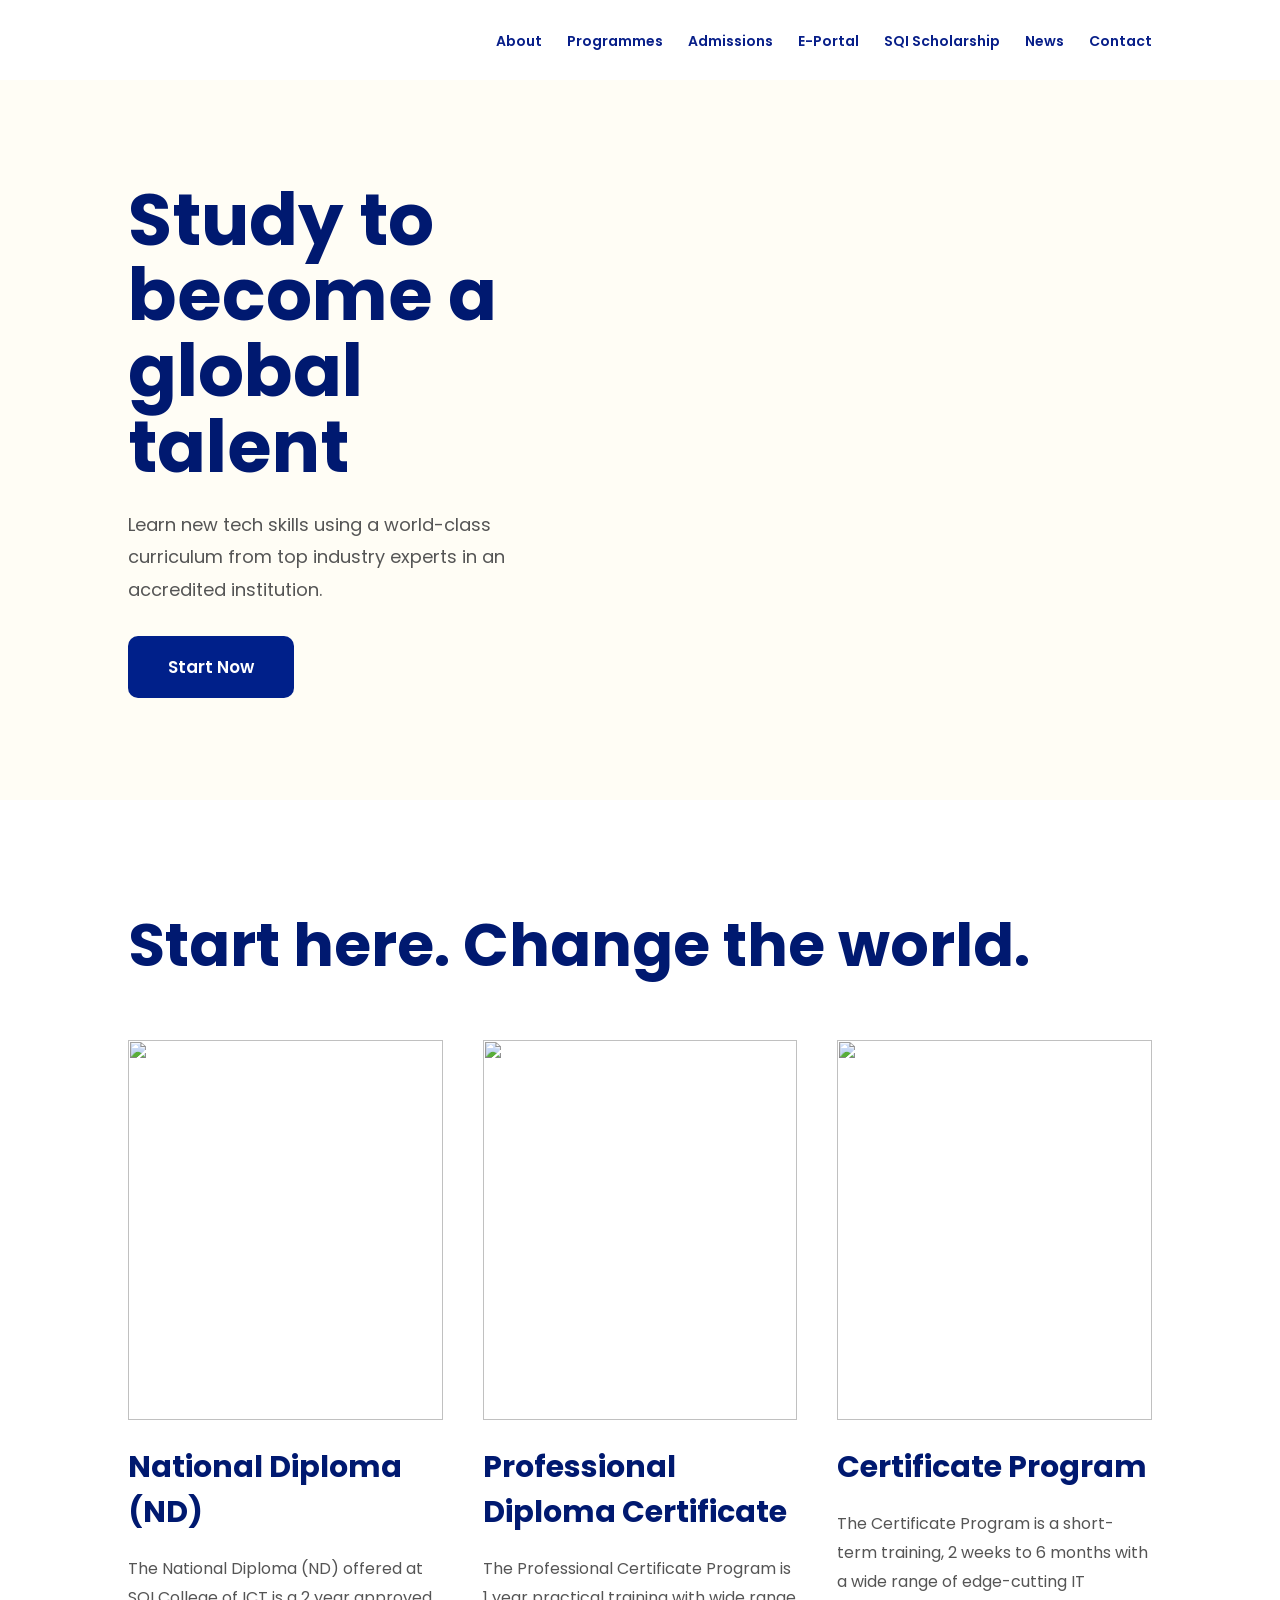
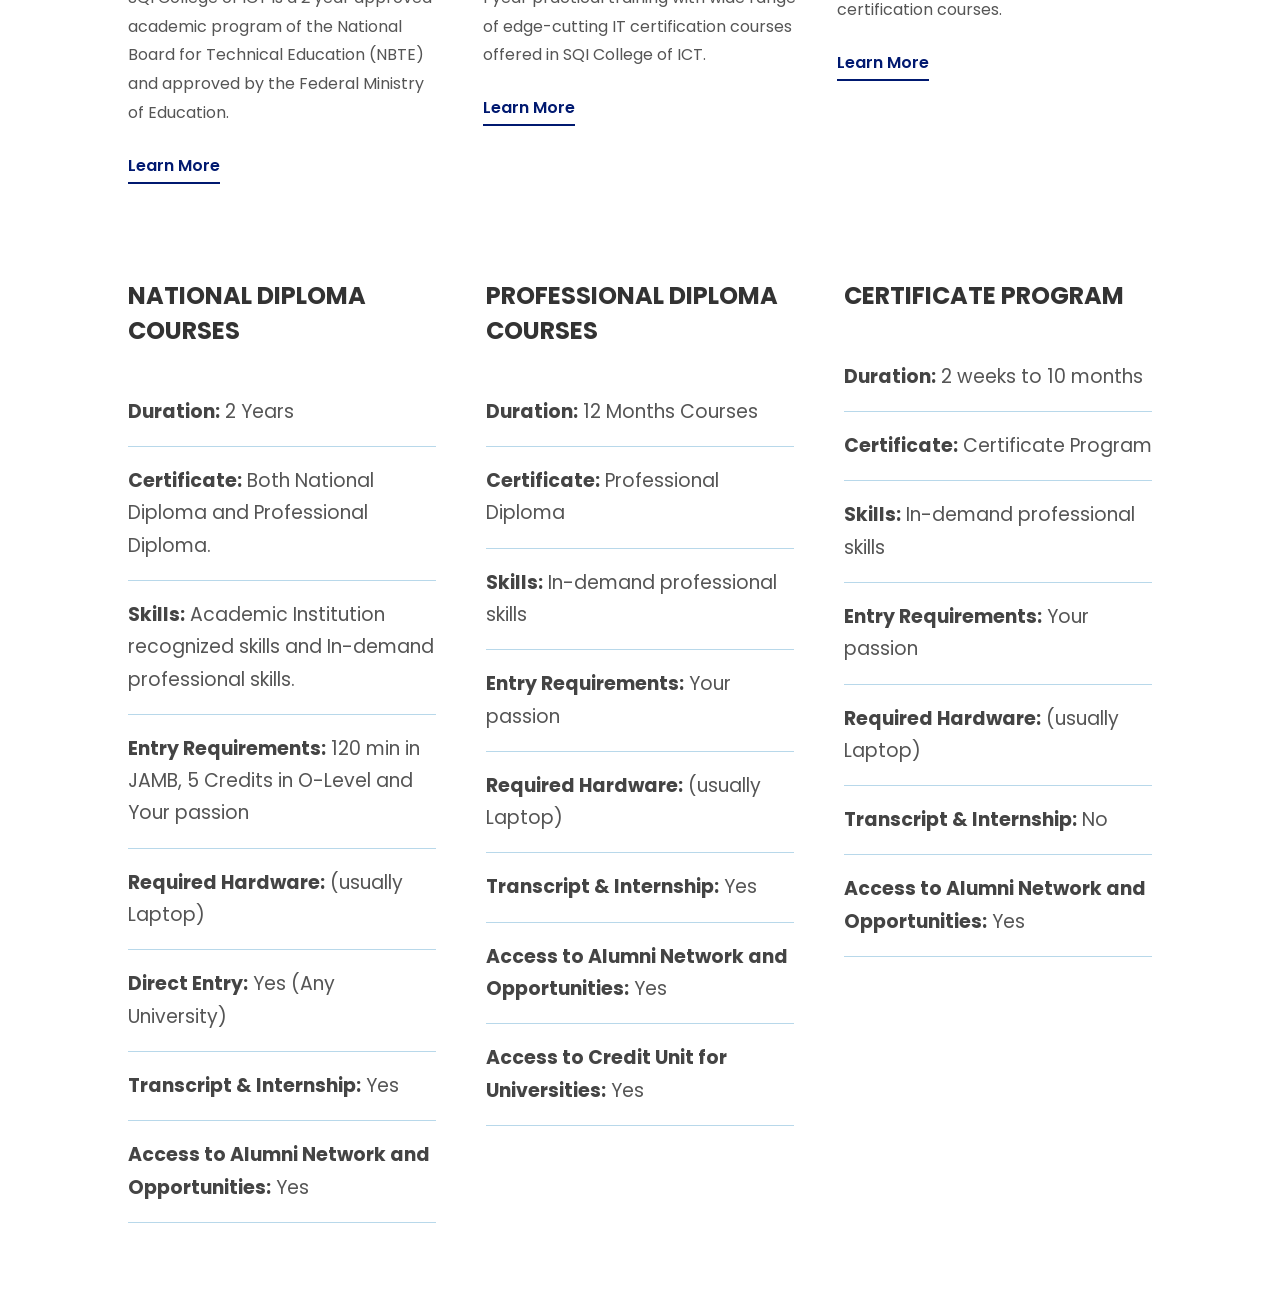
==== index.html @ 4a75fdf3 "SQI page" ====
<!DOCTYPE html>
<html lang="en">

<head>
    <meta charset="UTF-8">
    <meta name="viewport" content="width=device-width, initial-scale=1.0">
    <title>Document</title>
    <link rel="stylesheet" href="./style.css">
</head>

<body>
    <header>
        <nav>
            <img src="https://sqi.edu.ng/wp-content/uploads/2026/02/imgi_2_SQI-COLLEGE-OF-ICT-LOGO-WEB-2-1.png" alt="" class="logo">
            <ul class="nav-links">
                <li><a href="#">About</a></li>
                <li><a href="#">Programmes</a></li>
                <li><a href="#">Admissions</a></li>
                <li><a href="#">E-Portal</a></li>
                <li><a href="#">SQI Scholarship</a></li>
                <li><a href="#">News</a></li>
                <li><a href="#">Contact</a></li>
            </ul>
        </nav>
    </header>

<section class="hero-section">
    <div class="hero-container">

        <div class="hero-box">
            <h1>Study to become a global talent</h1>

            <p>
                Learn new tech skills using a world-class curriculum
                from top industry experts in an accredited institution.
            </p>

            <button>Start Now</button>
        </div>

        <div class="hero-image">
            <img src="https://edu.sqi.ng/wp-content/uploads/2023/06/bg-header-sqi-1.png" alt="">
        </div>

    </div>
</section>
<section class="programs-section">

    <h2>Start here. Change the world.</h2>

    <div class="programs-container">

        <div class="program-card">
            <img src="https://edu.sqi.ng/wp-content/uploads/2023/06/college.jpg" alt="">

            <h3>National Diploma (ND)</h3>

            <p>
                The National Diploma (ND) offered at SQI College of ICT is
                a 2 year approved academic program of the National Board for
                Technical Education (NBTE) and approved by the Federal Ministry
                of Education.
            </p>

            <a href="#">Learn More</a>
        </div>

        <div class="program-card">
            <img src="https://edu.sqi.ng/wp-content/uploads/2023/06/prof.jpg" alt="">

            <h3>Professional Diploma Certificate</h3>

            <p>
                The Professional Certificate Program is 1 year practical
                training with wide range of edge-cutting IT certification
                courses offered in SQI College of ICT.
            </p>

            <a href="#">Learn More</a>
        </div>

        <div class="program-card">
            <img src="https://edu.sqi.ng/wp-content/uploads/2023/06/certificate.jpg" alt="">

            <h3>Certificate Program</h3>

            <p>
                The Certificate Program is a short-term training,
                2 weeks to 6 months with a wide range of edge-cutting
                IT certification courses.
            </p>

            <a href="#">Learn More</a>
        </div>

    </div>

</section>
</div>
<section class="comparison-section">

    <div class="comparison-card">
        <h3>NATIONAL DIPLOMA COURSES</h3>

        <div class="info-item"><strong>Duration:</strong> 2 Years</div>
        <div class="info-item"><strong>Certificate:</strong> Both National Diploma and Professional Diploma.</div>
        <div class="info-item"><strong>Skills:</strong> Academic Institution recognized skills and In-demand professional skills.</div>
        <div class="info-item"><strong>Entry Requirements:</strong> 120 min in JAMB, 5 Credits in O-Level and Your passion</div>
        <div class="info-item"><strong>Required Hardware:</strong> (usually Laptop)</div>
        <div class="info-item"><strong>Direct Entry:</strong> Yes (Any University)</div>
        <div class="info-item"><strong>Transcript & Internship:</strong> Yes</div>
        <div class="info-item"><strong>Access to Alumni Network and Opportunities:</strong> Yes</div>
    </div>

    <div class="comparison-card">
        <h3>PROFESSIONAL DIPLOMA COURSES</h3>

        <div class="info-item"><strong>Duration:</strong> 12 Months Courses</div>
        <div class="info-item"><strong>Certificate:</strong> Professional Diploma</div>
        <div class="info-item"><strong>Skills:</strong> In-demand professional skills</div>
        <div class="info-item"><strong>Entry Requirements:</strong> Your passion</div>
        <div class="info-item"><strong>Required Hardware:</strong> (usually Laptop)</div>
        <div class="info-item"><strong>Transcript & Internship:</strong> Yes</div>
        <div class="info-item"><strong>Access to Alumni Network and Opportunities:</strong> Yes</div>
        <div class="info-item"><strong>Access to Credit Unit for Universities:</strong> Yes</div>
    </div>

    <div class="comparison-card">
        <h3>CERTIFICATE PROGRAM</h3>

        <div class="info-item"><strong>Duration:</strong> 2 weeks to 10 months</div>
        <div class="info-item"><strong>Certificate:</strong> Certificate Program</div>
        <div class="info-item"><strong>Skills:</strong> In-demand professional skills</div>
        <div class="info-item"><strong>Entry Requirements:</strong> Your passion</div>
        <div class="info-item"><strong>Required Hardware:</strong> (usually Laptop)</div>
        <div class="info-item"><strong>Transcript & Internship:</strong> No</div>
        <div class="info-item"><strong>Access to Alumni Network and Opportunities:</strong> Yes</div>
    </div>

</section>
</body>

</html>
---- style.css ----
@import url('https://fonts.googleapis.com/css2?family=Poppins:ital,wght@0,100;0,200;0,300;0,400;0,500;0,600;0,700;0,800;0,900;1,100;1,200;1,300;1,400;1,500;1,600;1,700;1,800;1,900&display=swap');

* {
    margin: 0;
    padding: 0;
    box-sizing: border-box;
    font-family: "Poppins", sans-serif;
}

header {
    /* border: 1px solid; */
    box-shadow: 0px 0.2px 0.15px 0.2px;
}

nav {
    width: 80%;
    /* border: 1px solid red; */
    min-height: 80px;
    margin: auto;
    display: flex;
    justify-content: space-between;
    align-items: center;
}

.logo {
    height: 75px;
}

.nav-links {
    /* border: 1px solid; */
    list-style-type: none;
    display: flex;
    gap: 25px;
}

.nav-links li a {
    text-decoration: none;
    color: #081F89;
    font-weight: 600;
    font-size: 14px;
}

.hero-section{
    background: #FFFDF5;
    min-height: 80vh;
    display: flex;
    align-items: center;
}

.hero-container{
    width: 80%;
    margin: auto;
    display: flex;
    justify-content: space-between;
    align-items: center;
}

.hero-box{
    width: 45%;
}

.hero-box h1{
    font-size: 72px;
    line-height: 1.05;
    color: #001970;
    font-weight: 700;
    margin-bottom: 25px;
}

.hero-box p{
    font-size: 18px;
    color: #555;
    line-height: 1.8;
    margin-bottom: 30px;
}

.hero-box button{
    background: #00208A;
    color: white;
    border: none;
    padding: 18px 40px;
    border-radius: 10px;
    font-size: 17px;
    font-weight: 600;
    cursor: pointer;
}

.hero-image{
    width: 50%;
}

.hero-image img{
    width: 100%;
    display: block;
}
.programs-section{
    width: 80%;
    margin: 100px auto;
}

.programs-section h2{
    font-size: 60px;
    color: #001970;
    margin-bottom: 50px;
    font-weight: 700;
}

.programs-container{
    display: flex;
    gap: 40px;
}

.program-card{
    flex: 1;
}

.program-card img{
    width: 100%;
    height: 380px;
    object-fit: cover;
    margin-bottom: 25px;
}

.program-card h3{
    color: #001970;
    font-size: 30px;
    margin-bottom: 20px;
}

.program-card p{
    color: #555;
    line-height: 1.8;
    font-size: 16px;
    margin-bottom: 25px;
}

.program-card a{
    color: #001970;
    text-decoration: none;
    font-weight: 600;
    border-bottom: 2px solid #001970;
    padding-bottom: 5px;
}
.comparison-section{
    width: 80%;
    margin: 80px auto;
    display: flex;
    gap: 50px;
}

.comparison-card{
    flex: 1;
}

.comparison-card h3{
    font-size: 24px;
    color: #333;
    margin-bottom: 30px;
    font-weight: 700;
}

.info-item{
    padding: 18px 0;
    border-bottom: 1px solid #b8d8ea;
    color: #555;
    line-height: 1.7;
    font-size:19px;
}

.info-item strong{
    color: #444;
}
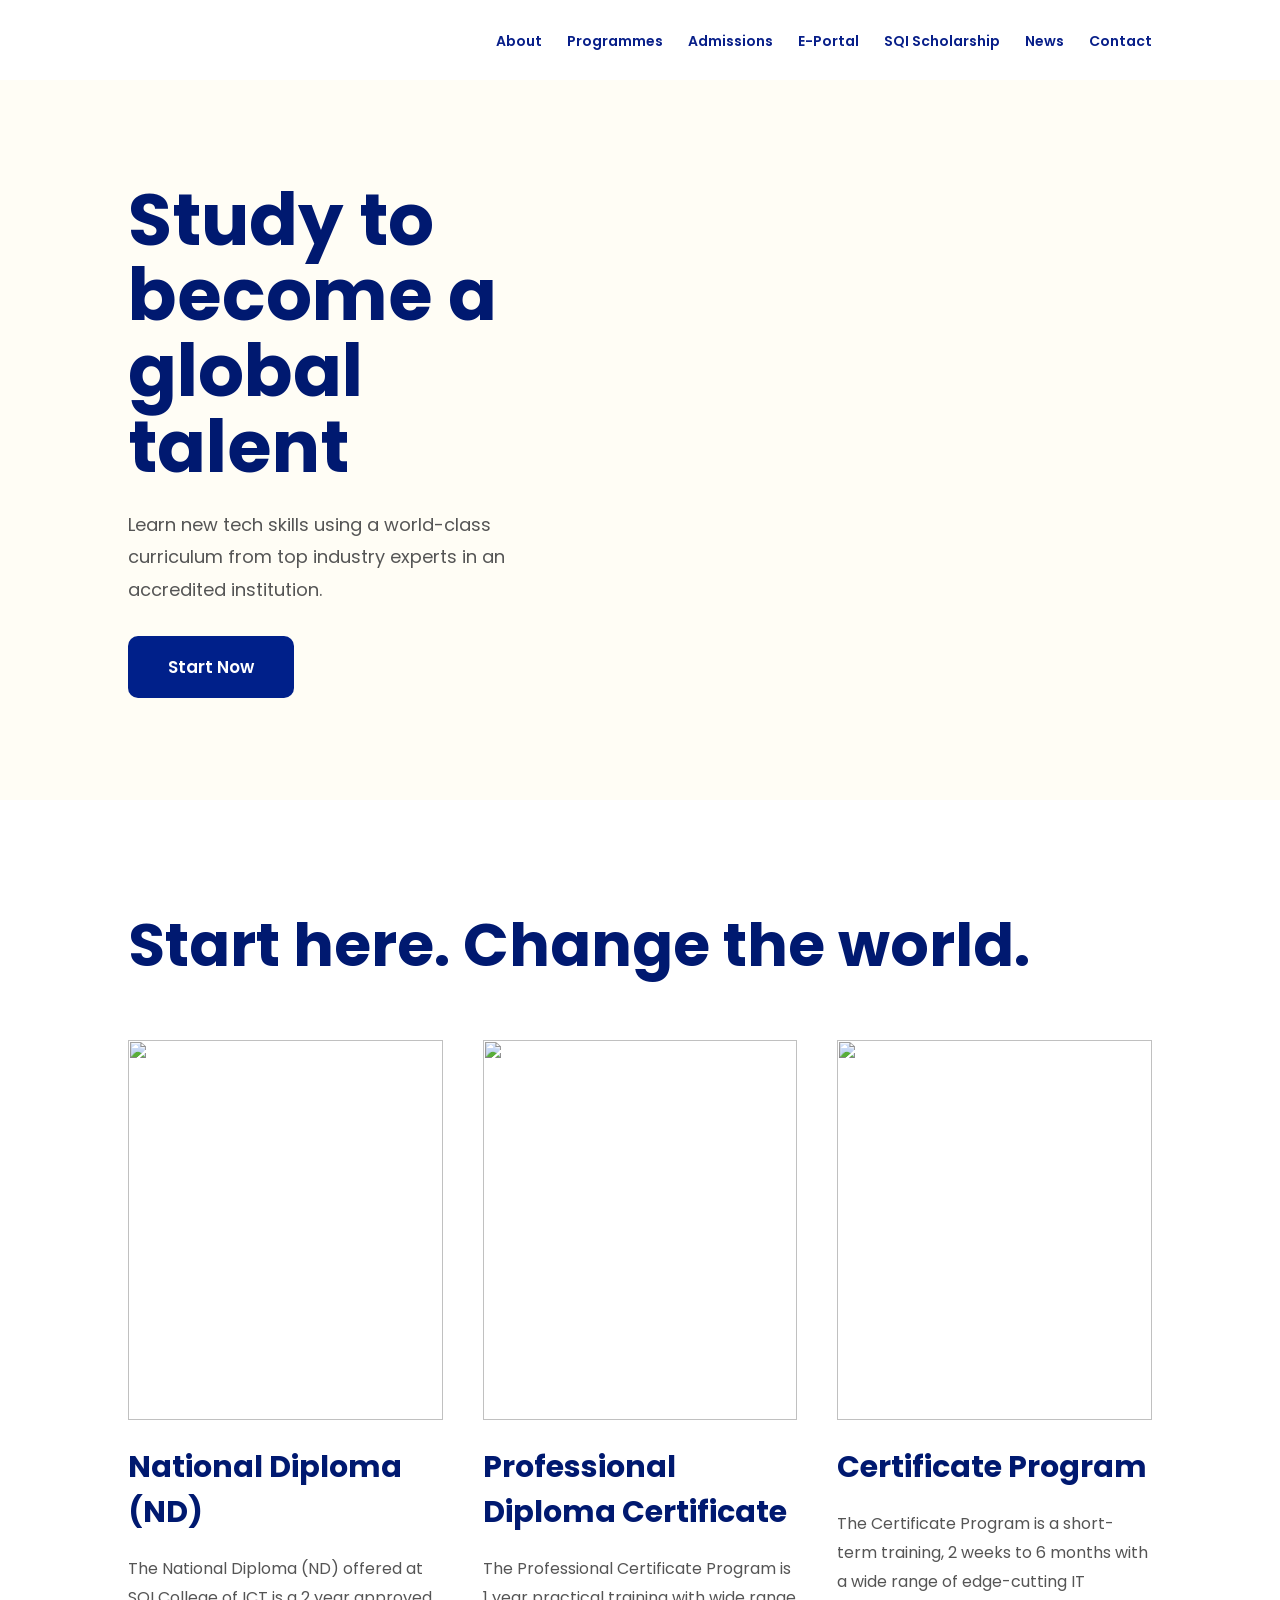
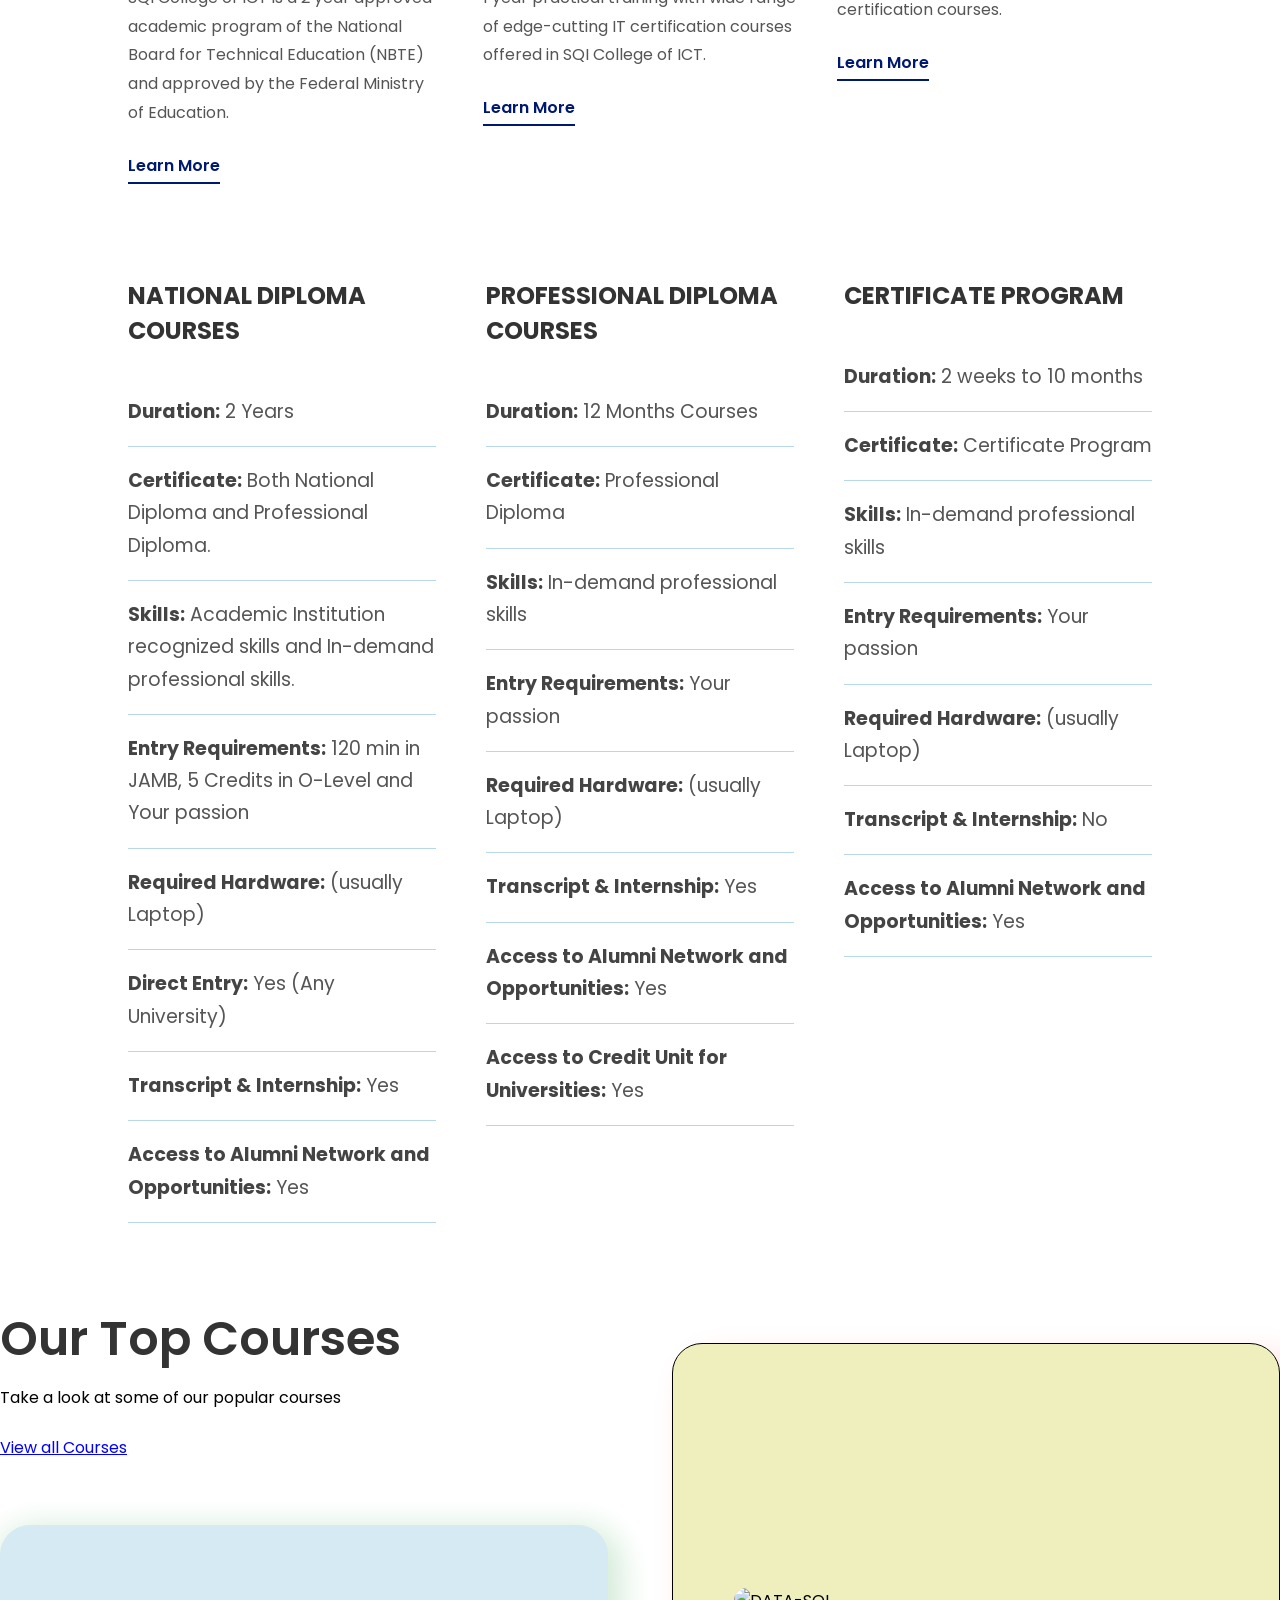
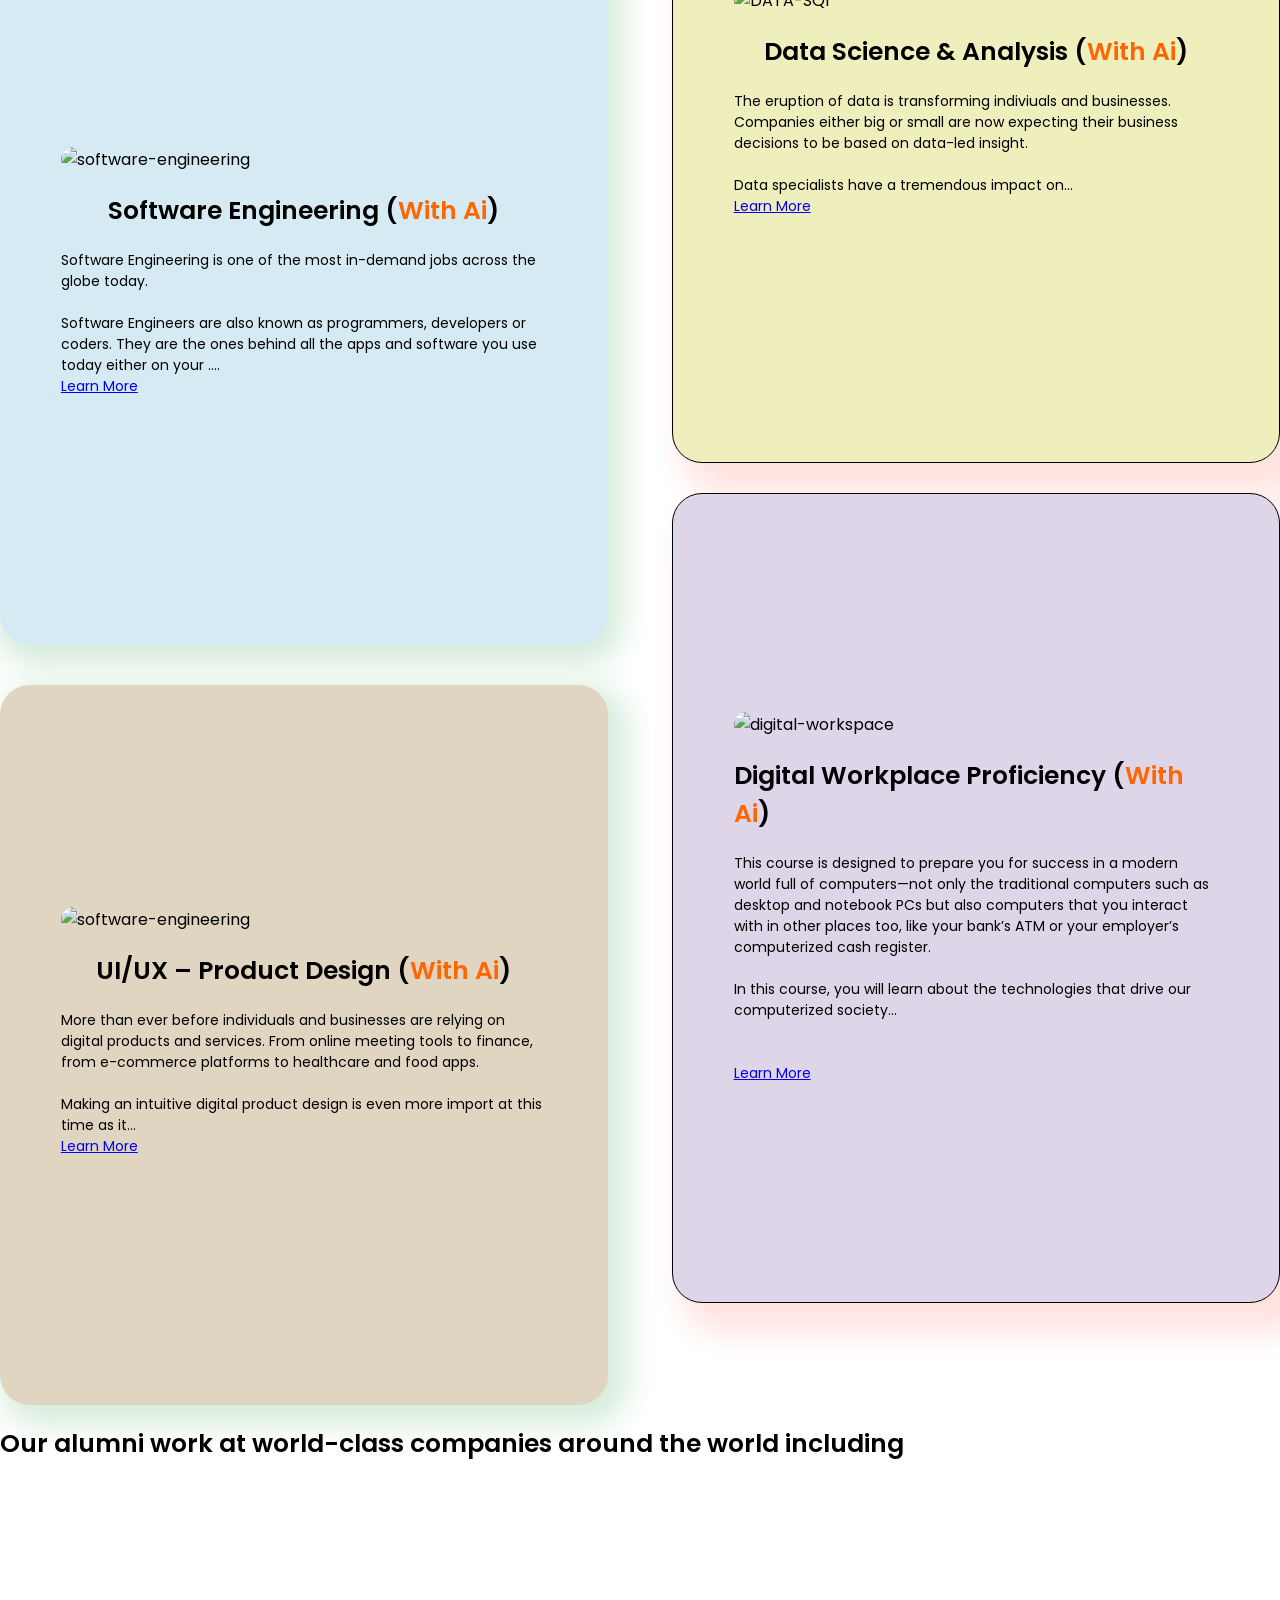
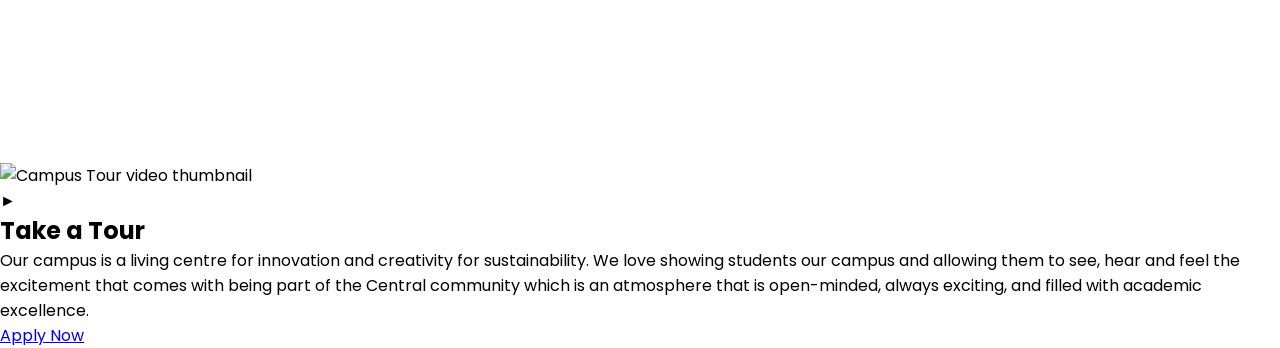
==== commit f02267fe: "i want to change som things" ====
--- a/index.html
+++ b/index.html
@@ -138,6 +138,140 @@
     </div>
 
 </section>
+       <!-- <section class="top-course">
+        <div class="container">
+            <div class="box-text">
+                <h1> Our Top Courses</h1>
+                <p> Take a look at some of our popular courses</p>
+            </div>
+            <div class="box-se">
+                <div class="se-inner"> 
+                    <img src="https://sqi.edu.ng/wp-content/uploads/2023/01/software-engineering-630x330-1.webp" alt="">
+                      <div>
+                        <h2> Software Engineering (with Ai) </h2>
+                      </div>
+                </div>
+            </div>
+            <div class="box-design"></div>
+        </div>
+        <div class="container">
+            <div class="box-dsa"></div>
+            <div class="box-dwp"></div>
+        </div>
+       </section> -->
+
+       <div class="top-course">
+            <div class="left">
+                <h5>Our Top Courses</h5>
+                <p>Take a look at some of our popular courses</p>
+                <a href="#">View all Courses</a>
+                <div class="se">
+                    <div class="se1">
+                        <img src="https://sqi.edu.ng/wp-content/uploads/2023/01/software-engineering-630x330-1.webp" alt="software-engineering">
+                    <h6>Software Engineering (<span>With Ai</span>)</h6>
+                    <p>
+                        Software Engineering is one of the most in-demand jobs across the globe today. <br><br>
+
+                        Software Engineers are also known as programmers, developers or coders. They are the ones behind all the apps and software you use today either on your …. <br>
+
+                        <a href="#">Learn More</a>
+                    </p>
+                        
+                    </div>
+                    
+                </div>
+                <div class="pd">
+                    <div class="pd1">
+                        <img src=" https://sqi.edu.ng/wp-content/uploads/2023/03/product.jpg" alt="software-engineering">
+                    <h6>UI/UX – Product Design (<span>With Ai</span>)</h6>
+                    <p>
+                        More than ever before individuals and businesses are relying on digital products and services. From online meeting tools to finance, from e-commerce platforms to healthcare and food apps. <br><br>
+
+                       Making an intuitive digital product design is even more import at this time as it…<br>
+
+                        <a href="#">Learn More</a>
+                    </p>
+                        
+                    </div>
+                    
+                </div>
+                
+
+            </div>
+            <div class="right">
+                <div class="ds">
+                    <div class="ds1">
+                        <img src="https://sqi.edu.ng/wp-content/uploads/2023/01/DATA-SQI.jpg" alt="DATA-SQI">
+                    <h6>Data Science & Analysis (<span>With Ai</span>)</h6>
+                    <p>
+                        The eruption of data is transforming indiviuals and businesses. Companies either big or small are now expecting their business decisions to be based on data-led insight. <br><br>
+
+                        Data specialists have a tremendous impact on…<br>
+
+                        <a href="#">Learn More</a>
+                    </p>
+                        
+                    </div>
+                    
+                </div>
+                <div class="dw">
+                    <div class="dw1">
+                        <img src="https://sqi.edu.ng/wp-content/uploads/2023/03/digital-literacy.jpg" alt="digital-workspace">
+                    <h6>Digital Workplace Proficiency (<span>With Ai</span>)</h6>
+                    <p>
+                       This course is designed to prepare you for success in a modern world full of computers—not only the traditional computers such as desktop and notebook PCs but also computers that you interact with in other places too, like your bank’s ATM or your employer’s computerized cash register. <br><br>
+
+                       In this course, you will learn about the technologies that drive our computerized society…<br><br><br>
+
+                        <a href="#">Learn More</a>
+                    </p>
+                        
+                    </div>
+                    
+                </div>
+                
+
+            </div>            
+            
+        </div>
+        <h6>Our alumni work at world-class companies around the world including</h6>
+        <div class="logos">
+            <div> <img src="./media/google.png" alt=""></div>
+            <div> <img src="./media/Interswitch.png" alt=""></div>
+            <div> <img src="./media/Andela-log-landscape-blue-400px.png" alt=""></div>
+            <div> <img src="./media/Microsoft_logo.png" alt=""></div>
+            <div> <img src="./media/Paystack.png" alt=""></div>
+            <div> <img src="./media/brewery.png" alt=""></div>
+            <div> <img src="./media/Wema-Bank-Logo.png" alt=""></div>
+            <div> <img src="./media/clan-logo.png" alt=""></div>
+            <div> <img src="./media/edozzier.png" alt=""></div>
+            <div> <img src="./media/moneymie.png" alt=""></div>
+            <div> <img src="./media/Nigerian_Army.png" alt=""></div>
+            <div> <img src="./media/aella-credit.png" alt=""></div>
+        </div>
+    </div>
+    <section class="tour-section">
+    <div class="container tour-grid">
+      <div class="video-box">
+        <img
+          src="[img.youtube.com](https://youtu.be/HgC6bjMbqpw.jpg)"
+          alt="Campus Tour video thumbnail"
+        />
+        <div class="play-btn">&#9658;</div>
+      </div>
+      <div class="tour-content">
+        <h1>Take a Tour</h1>
+        <p>
+          Our campus is a living centre for innovation and creativity for
+          sustainability. We love showing students our campus and allowing them
+          to see, hear and feel the excitement that comes with being part of the
+          Central community which is an atmosphere that is open-minded, always
+          exciting, and filled with academic excellence.
+        </p>
+        <a href="#" class="apply-btn">Apply Now</a>
+      </div>
+    </div>
+  </section>
 </body>
-
-</html>+</html>
+
--- a/style.css
+++ b/style.css
@@ -169,4 +169,228 @@
 
 .info-item strong{
     color: #444;
+}
+/* .top-course{ */
+    /* width: 80%; */
+    /* min-height: 70dvh; */
+    /* border: 1px solid ; */
+    /* margin: 20px auto;
+    display: flex;
+    justify-content: space-between;
+     */
+/* } */
+/* .top-course .container{ */
+    /* width: 47%;
+    border:1px solid red;
+    min-height: 70dvh; */
+/* } */
+/* .top-course .container>div{
+    border: 1px solid ;
+    min-height: 30dvh; */
+    /* width: 90%; */
+/* } */
+/* .box-se{
+  background-color: 
+#88C4DD;
+  box-shadow: 0px 30px 30px 20px #D7ECDC;
+} */
+
+
+.top-course{
+    /* border: 1px solid; */
+    width: 100%;
+    margin-top: 250px;
+    display: flex;
+    margin-bottom: 150px;
+    margin: 20px auto;
+    min-height: 70dvh;
+
+}
+span{
+    color: RGB(255, 102, 0);
+}
+h5{
+    font-family: "Poppins", sans-serif;
+    font-size: 48px;
+    color: #333;
+    font-weight: 600 ;
+    margin-bottom: 10px;
+}
+.left{
+    /* border: 1px solid; */
+    display: flex;
+    flex-direction: column;
+    /* justify-content: space-between; */
+    /* gap: 40px; */
+    width: 50%;
+    align-items: start;
+}
+.left p{
+    margin-bottom: 25px;
+}
+.left a{
+    margin-bottom: 25px;
+    /* text-decoration: none; */
+    color: blue;
+}
+.left a:hover{
+    color: orange;
+}
+.se{
+    height: 80dvh;
+    width:95%;
+    background-color: #d5eaf3;
+    margin-top: 40px;
+    border-radius: 30px;
+    display: flex;
+    flex-direction: column;
+    justify-content: center;
+    align-items: center;
+    gap: 20px;
+    box-shadow: 5px 10px 30px 10px   #d6ecdb;
+}
+.se p{
+    font-size: 14px;
+    color: black;
+}
+.se img{
+    border-radius: 20px;
+    width: 100%;
+}
+h6{
+    font-size: 25px;
+    font-weight: 600;
+}
+.se1{
+    width: 80%;
+     display: flex;
+    flex-direction: column;
+    justify-content: center;
+    align-items: center;
+    gap: 20px;
+}
+.se1 p a:hover{
+    color: orange;
+    background-color: white; 
+    border-radius: 30%;                                                                                                                                                                                                                                                                                       
+}
+.pd{
+    height: 80dvh;
+   width:95%;
+   margin-top: 40px;
+    background-color: #e0d5c0;
+    border-radius: 30px;
+    display: flex;
+    flex-direction: column;
+    justify-content: center;
+    align-items: center;
+    gap: 20px;
+    box-shadow: 10px 10px 30px 10px #d6ecdb;
+}
+.pd p{
+    font-size: 14px;
+    color: black;
+}
+.pd img{
+    border-radius: 20px;
+    width: 100%;
+}
+
+.pd1{
+    width: 80%;
+     display: flex;
+    flex-direction: column;
+    justify-content: center;
+    align-items: center;
+    gap: 20px;
+}
+.pd1 p a:hover{
+    color: orange;
+    background-color: white; 
+    border-radius: 30%;                                                                                                                                                                                                                                                                                       
+}
+.right{
+    width: 50%;
+    /* border: 1px solid; */
+    display: flex;
+    flex-direction: column;
+    /* justify-content: space-between; */
+    align-items: end;
+    gap: 30px;
+    
+}
+.ds{
+    height: 80dvh;
+    width:95%;
+    margin-top: 40px;
+    border: 1px solid;
+    background-color: #eeefbd;
+    border-radius: 30px;
+    display: flex;
+    flex-direction: column;
+    justify-content: center;
+    align-items: center;
+    gap: 20px;
+    box-shadow: 20px 20px 30px 10px  #ffe3df;
+}
+.ds p{
+    font-size: 14px;
+    color: black;
+}
+.ds img{
+    border-radius: 20px;
+    width: 100%;
+}
+h6{
+    font-size: 25px;
+    font-weight: 600;
+}
+.ds1{
+    width: 80%;
+     display: flex;
+    flex-direction: column;
+    justify-content: center;
+    align-items: center;
+    gap: 20px;
+}
+
+.ds1 p a:hover{
+    color: orange;
+    background-color: white; 
+    border-radius: 30%; 
+}
+.dw{
+    height: 90dvh;
+    width:95%;
+    border: 1px solid;
+    background-color: #dfd5e8;
+    border-radius: 30px;
+    display: flex;
+    flex-direction: column;
+    justify-content: center;
+    align-items: center;
+    gap: 20px;
+    box-shadow: 20px 20px 30px 10px  #ffe3df;
+}
+.dw p{
+    font-size: 14px;
+    color: black;
+}
+.dw1 img{
+    border-radius: 20px;
+    width: 100%;
+}
+
+.dw1{
+    width: 80%;
+     display: flex;
+    flex-direction: column;
+    justify-content: center;
+    align-items: center;
+    gap: 20px;
+}
+.dw1 p a:hover{
+    color: orange;
+    background-color: white; 
+    border-radius: 30%; 
 }
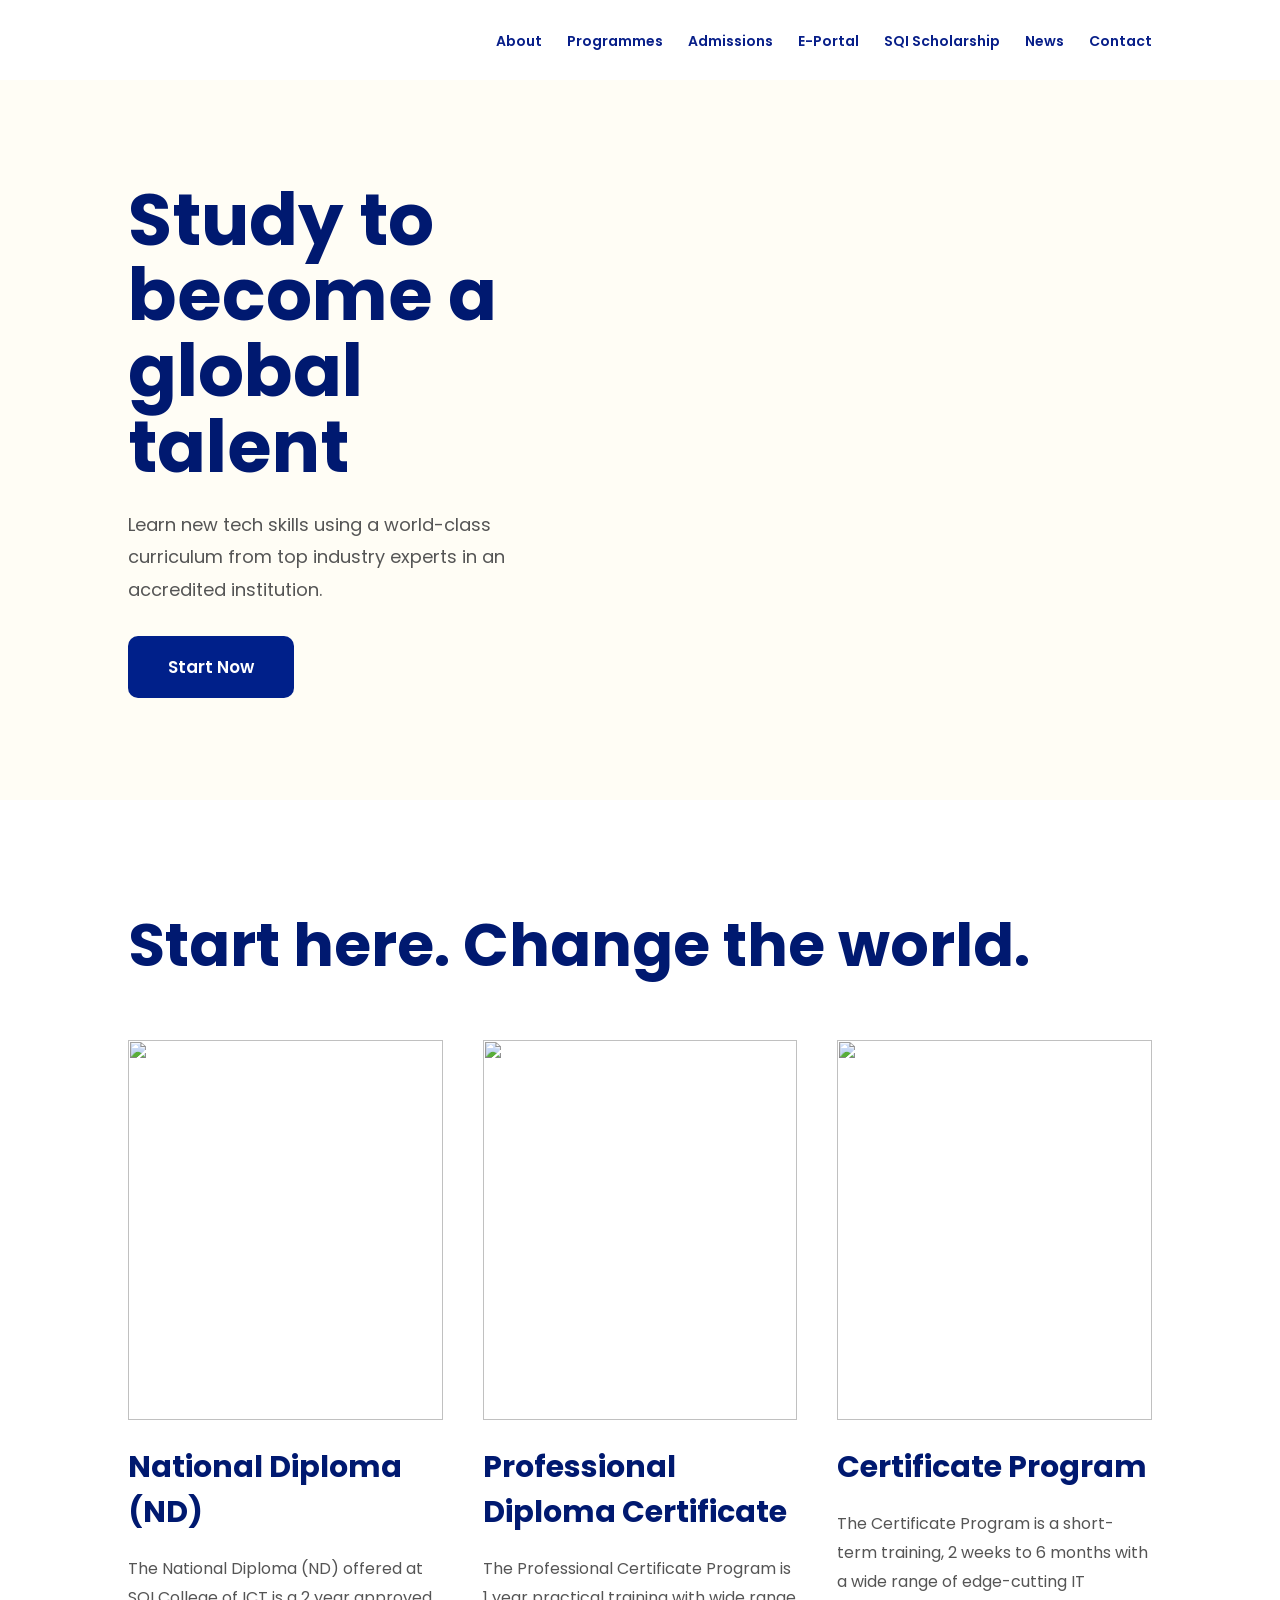
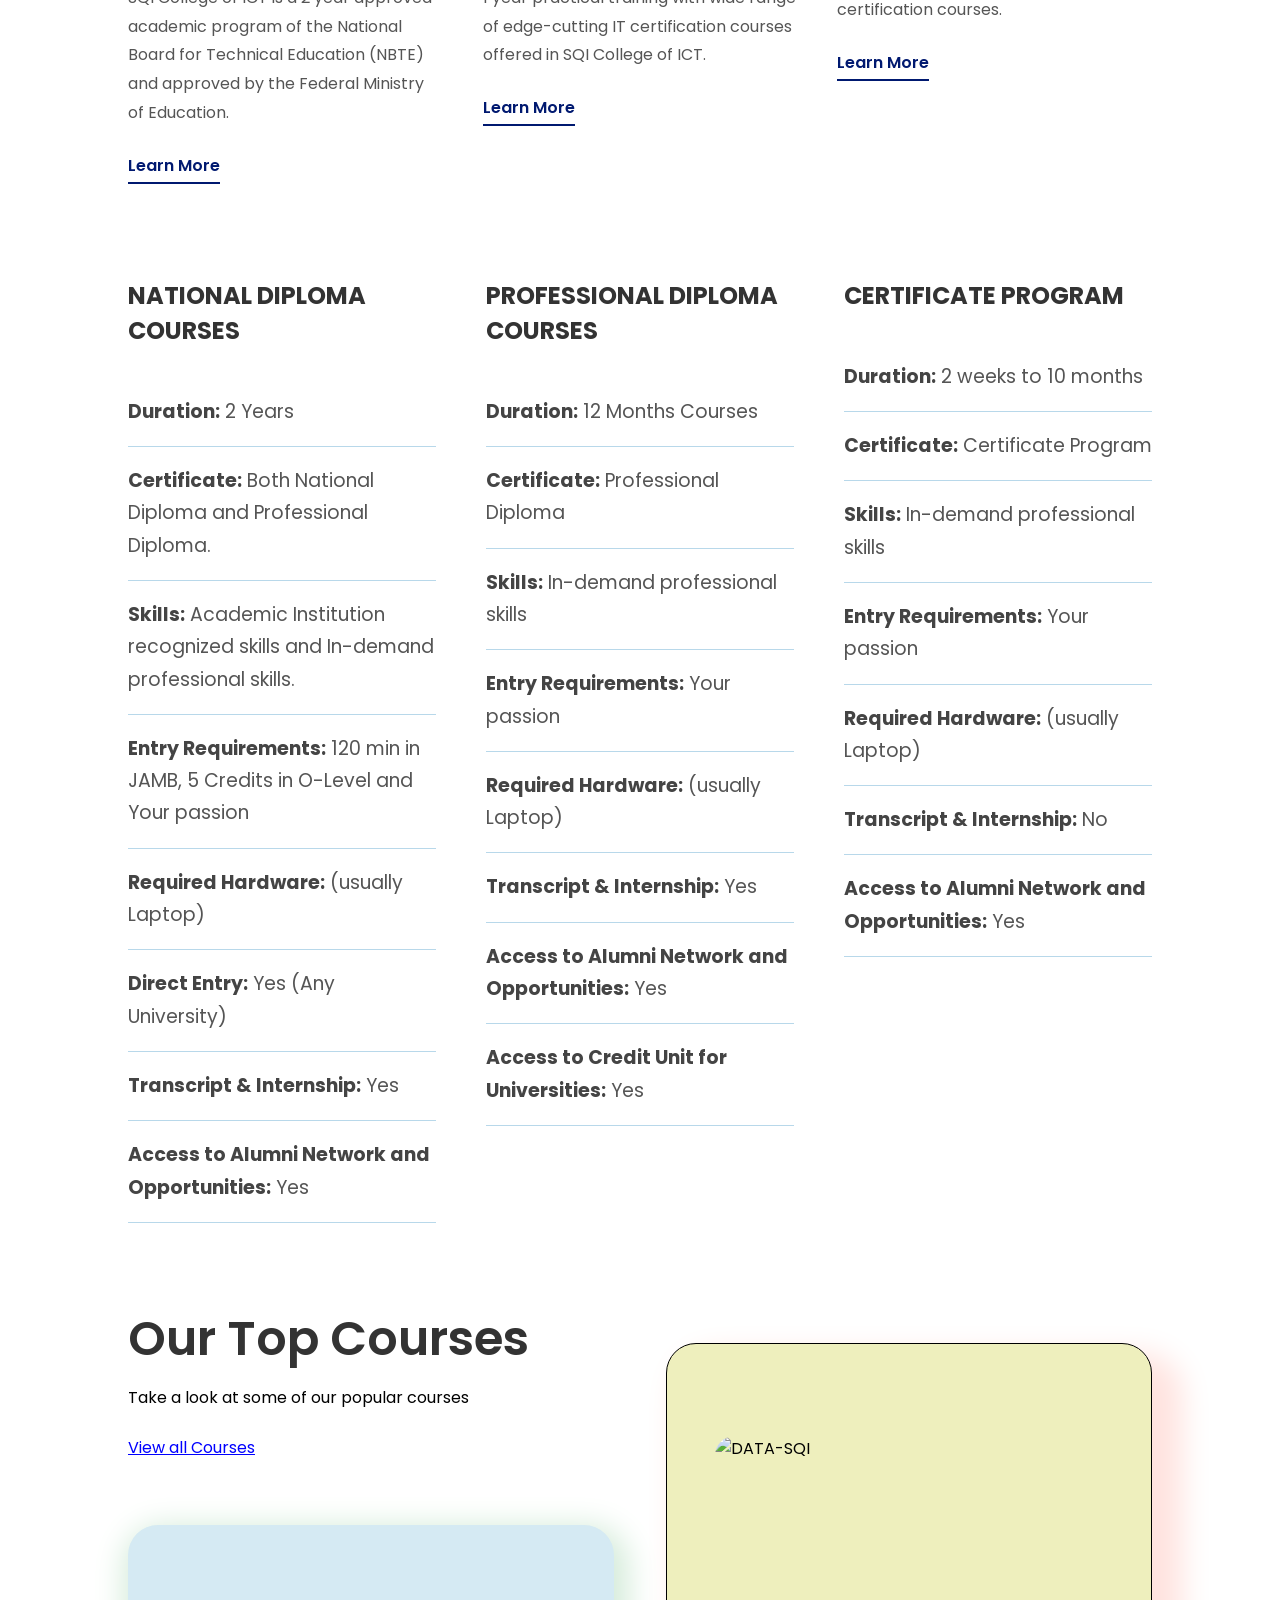
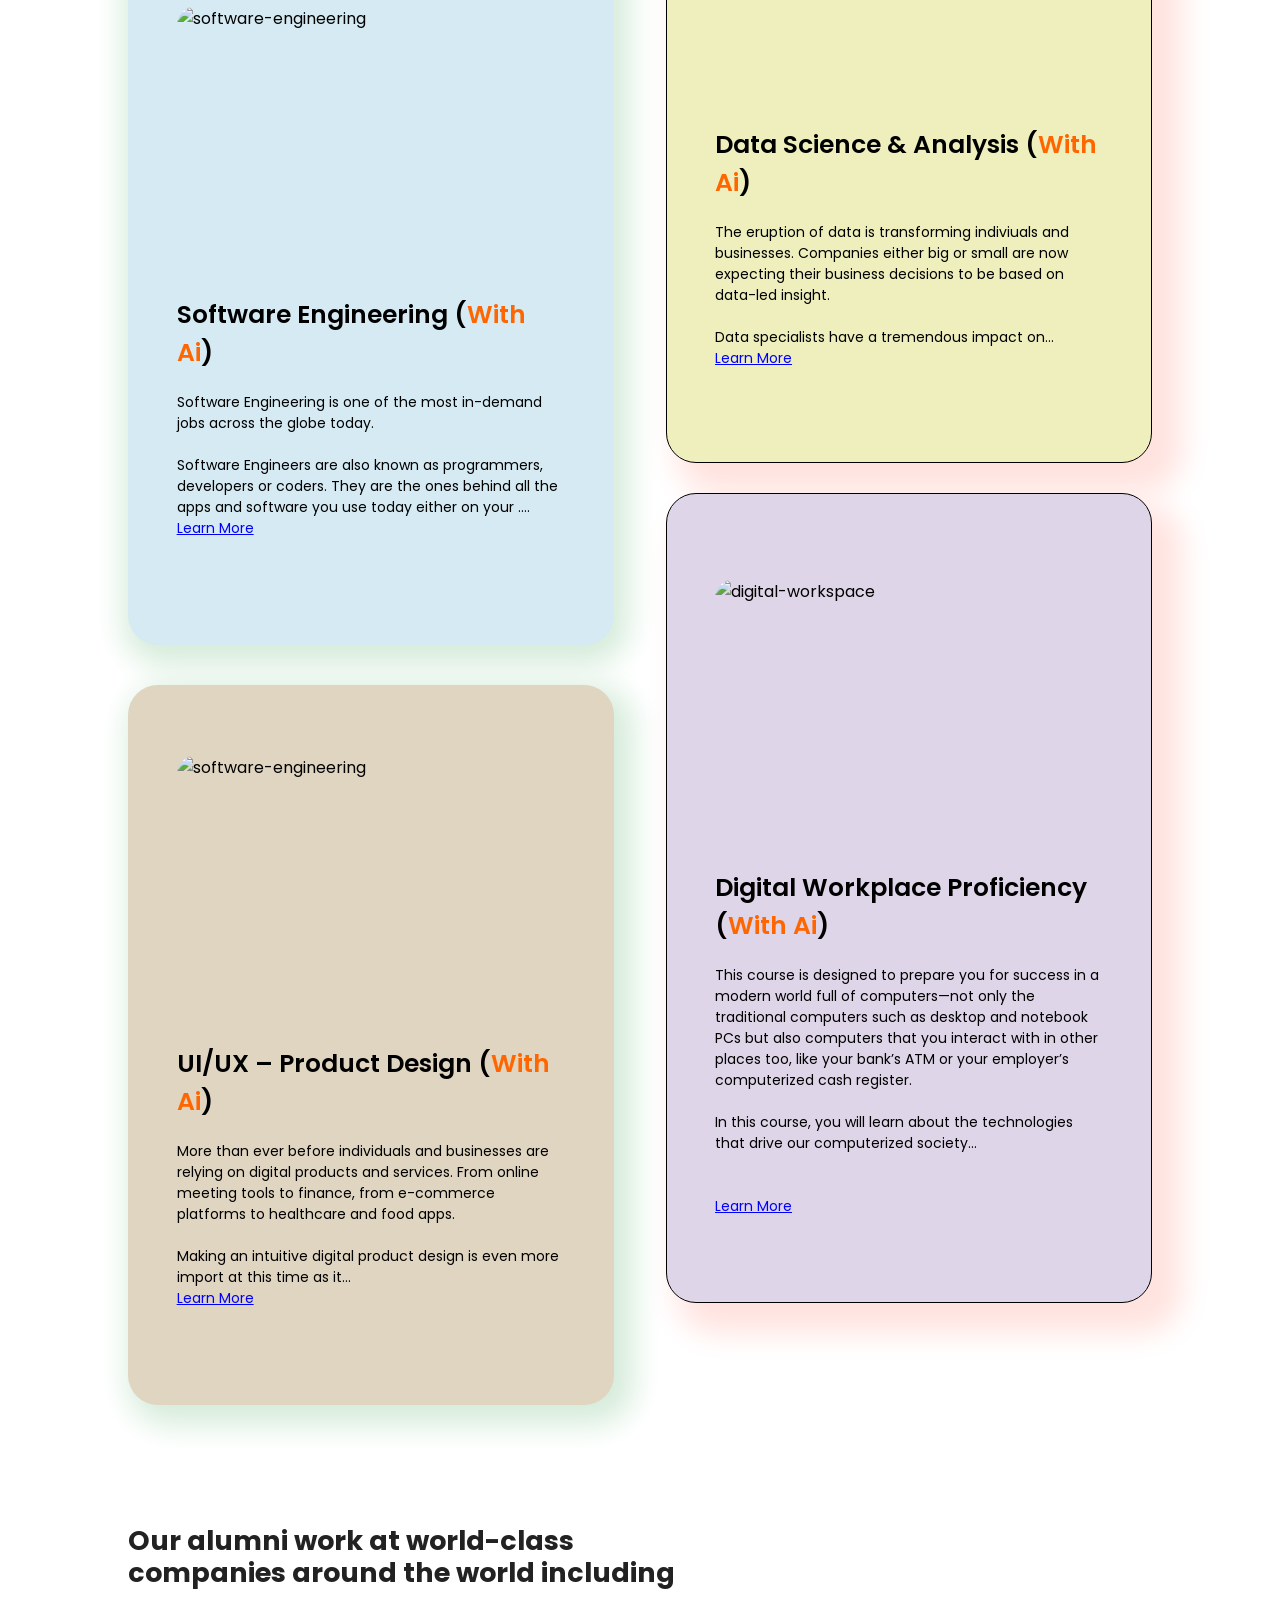
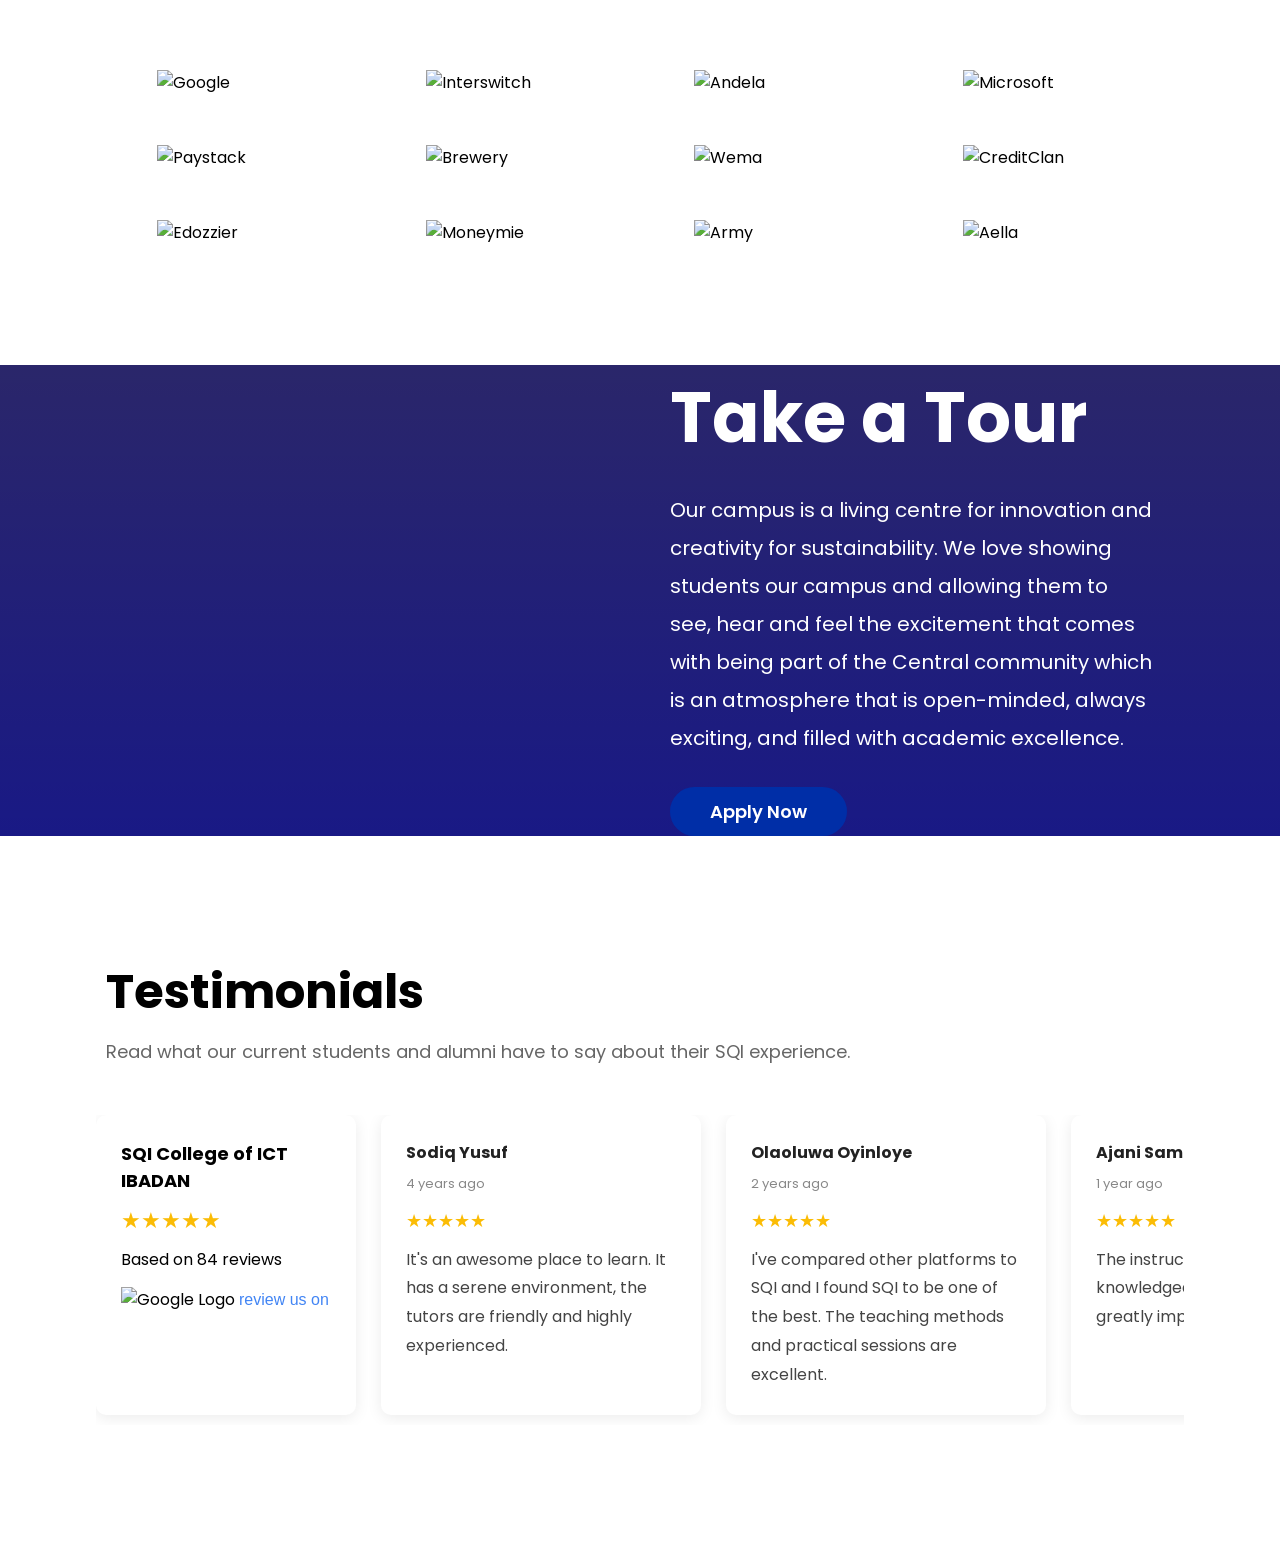
==== commit c485ab78: "sqi" ====
--- a/index.html
+++ b/index.html
@@ -6,6 +6,8 @@
     <meta name="viewport" content="width=device-width, initial-scale=1.0">
     <title>Document</title>
     <link rel="stylesheet" href="./style.css">
+    <script src="https://kit.fontawesome.com/4c73e21f03.js" 
+    crossorigin="anonymous"></script>
 </head>
 
 <body>
@@ -13,13 +15,13 @@
         <nav>
             <img src="https://sqi.edu.ng/wp-content/uploads/2026/02/imgi_2_SQI-COLLEGE-OF-ICT-LOGO-WEB-2-1.png" alt="" class="logo">
             <ul class="nav-links">
-                <li><a href="#">About</a></li>
-                <li><a href="#">Programmes</a></li>
-                <li><a href="#">Admissions</a></li>
-                <li><a href="#">E-Portal</a></li>
-                <li><a href="#">SQI Scholarship</a></li>
-                <li><a href="#">News</a></li>
-                <li><a href="#">Contact</a></li>
+                <li><a href="#">About <i class="fa-solid fa-chevron-down"></i> </a></li>
+                <li><a href="#">Programmes <i class="fa-solid fa-chevron-down"></i></a></li>
+                <li><a href="#">Admissions <i class="fa-solid fa-chevron-down"></i></a></li>
+                <li><a href="#">E-Portal <i class="fa-solid fa-chevron-down"></i></a></li>
+                <li><a href="#">SQI Scholarship <i class="fa-solid fa-chevron-down"></i></a></li>
+                <li><a href="#">News  <i class="fa-solid fa-chevron-down"></i></a></li>
+                <li><a href="#">Contact <i class="fa-solid fa-chevron-down"></i></a></li>
             </ul>
         </nav>
     </header>
@@ -234,44 +236,146 @@
             </div>            
             
         </div>
-        <h6>Our alumni work at world-class companies around the world including</h6>
-        <div class="logos">
-            <div> <img src="./media/google.png" alt=""></div>
-            <div> <img src="./media/Interswitch.png" alt=""></div>
-            <div> <img src="./media/Andela-log-landscape-blue-400px.png" alt=""></div>
-            <div> <img src="./media/Microsoft_logo.png" alt=""></div>
-            <div> <img src="./media/Paystack.png" alt=""></div>
-            <div> <img src="./media/brewery.png" alt=""></div>
-            <div> <img src="./media/Wema-Bank-Logo.png" alt=""></div>
-            <div> <img src="./media/clan-logo.png" alt=""></div>
-            <div> <img src="./media/edozzier.png" alt=""></div>
-            <div> <img src="./media/moneymie.png" alt=""></div>
-            <div> <img src="./media/Nigerian_Army.png" alt=""></div>
-            <div> <img src="./media/aella-credit.png" alt=""></div>
-        </div>
-    </div>
-    <section class="tour-section">
-    <div class="container tour-grid">
-      <div class="video-box">
-        <img
-          src="[img.youtube.com](https://youtu.be/HgC6bjMbqpw.jpg)"
-          alt="Campus Tour video thumbnail"
-        />
-        <div class="play-btn">&#9658;</div>
-      </div>
-      <div class="tour-content">
-        <h1>Take a Tour</h1>
+
+
+        <section class="alumni-section">
+
+    <h2>
+        Our alumni work at world-class
+        companies around the world including
+    </h2>
+
+    <div class="alumni-grid">
+
+        <img src="https://sqi.edu.ng/wp-content/uploads/2023/03/google.png" alt="Google">
+
+        <img src="https://sqi.edu.ng/wp-content/uploads/2023/03/Interswitch.png" alt="Interswitch">
+
+        <img src="https://sqi.edu.ng/wp-content/uploads/2023/03/Andela-log-landscape-blue-400px.png" alt="Andela">
+
+        <img src="https://sqi.edu.ng/wp-content/uploads/2023/03/Microsoft_logo.png" alt="Microsoft">
+
+        <img src="https://sqi.edu.ng/wp-content/uploads/2023/03/Paystack.png" alt="Paystack">
+
+        <img src="https://sqi.edu.ng/wp-content/uploads/2023/03/brewery.png" alt="Brewery">
+
+        <img src="https://sqi.edu.ng/wp-content/uploads/2023/03/Wema-Bank-Logo.png" alt="Wema">
+
+        <img src="https://sqi.edu.ng/wp-content/uploads/2023/03/clan-logo.png" alt="CreditClan">
+
+        <img src="https://sqi.edu.ng/wp-content/uploads/2023/03/edozzier.png" alt="Edozzier">
+
+        <img src="https://sqi.edu.ng/wp-content/uploads/2023/03/moneymie.png" alt="Moneymie">
+
+        <img src="https://sqi.edu.ng/wp-content/uploads/2023/03/Nigerian_Army.png" alt="Army">
+
+        <img src="https://sqi.edu.ng/wp-content/uploads/2023/03/Aella-credit.png" alt="Aella">
+
+    </div>
+
+</section>
+    
+
+<section class="tour-section">
+
+    <div class="tour-container">
+
+        <div class="tour-video">
+            <iframe
+                src="https://www.youtube.com/embed/HgC6bjMbqpw"
+                title="SQI Campus Tour"
+                allowfullscreen>
+            </iframe>
+        </div>
+
+        <div class="tour-content">
+
+            <h2>Take a Tour</h2>
+
+            <p>
+                Our campus is a living centre for innovation and creativity for
+                sustainability. We love showing students our campus and allowing
+                them to see, hear and feel the excitement that comes with being
+                part of the Central community which is an atmosphere that is
+                open-minded, always exciting, and filled with academic excellence.
+            </p>
+
+            <button>Apply Now</button>
+
+        </div>
+
+    </div>
+
+</section>
+  
+<section class="testimonials">
+
+    <div class="testimonials-heading">
+        <h2>Testimonials</h2>
         <p>
-          Our campus is a living centre for innovation and creativity for
-          sustainability. We love showing students our campus and allowing them
-          to see, hear and feel the excitement that comes with being part of the
-          Central community which is an atmosphere that is open-minded, always
-          exciting, and filled with academic excellence.
+            Read what our current students and alumni have to say about their SQI experience.
         </p>
-        <a href="#" class="apply-btn">Apply Now</a>
-      </div>
-    </div>
-  </section>
+    </div>
+
+    <div class="reviews-wrapper">
+
+        <div class="google-review-box">
+            <h3>SQI College of ICT IBADAN</h3>
+
+            <div class="google-stars">
+                ★★★★★
+            </div>
+
+            <p>Based on 84 reviews</p>
+
+            <img src="https://upload.wikimedia.org/wikipedia/commons/c/c1/Google_%22G%22_logo.svg"
+                alt="Google Logo">
+
+            <a href="#">review us on</a>
+        </div>
+
+        <div class="review-box">
+            <h4>Sodiq Yusuf</h4>
+
+            <span>4 years ago</span>
+
+            <div class="stars">★★★★★</div>
+
+            <p>
+                It's an awesome place to learn. It has a serene environment,
+                the tutors are friendly and highly experienced.
+            </p>
+        </div>
+
+        <div class="review-box">
+            <h4>Olaoluwa Oyinloye</h4>
+
+            <span>2 years ago</span>
+
+            <div class="stars">★★★★★</div>
+
+            <p>
+                I've compared other platforms to SQI and I found SQI to be one
+                of the best. The teaching methods and practical sessions are excellent.
+            </p>
+        </div>
+
+        <div class="review-box">
+            <h4>Ajani Samuel</h4>
+
+            <span>1 year ago</span>
+
+            <div class="stars">★★★★★</div>
+
+            <p>
+                The instructors are patient and knowledgeable.
+                Learning here has greatly improved my skills.
+            </p>
+        </div>
+
+    </div>
+
+</section>
+
 </body>
-</html>
-
+</html>
--- a/style.css
+++ b/style.css
@@ -170,20 +170,21 @@
 .info-item strong{
     color: #444;
 }
-/* .top-course{ */
-    /* width: 80%; */
-    /* min-height: 70dvh; */
+.top-course{ 
+    width: 80%;
+    min-height: 70dvh;
     /* border: 1px solid ; */
-    /* margin: 20px auto;
+    margin: 20px auto;
     display: flex;
     justify-content: space-between;
-     */
-/* } */
-/* .top-course .container{ */
-    /* width: 47%;
+     
+}
+.top-course .container{
+    width: 47%;
     border:1px solid red;
-    min-height: 70dvh; */
-/* } */
+    min-height: 70dvh;
+} 
+
 /* .top-course .container>div{
     border: 1px solid ;
     min-height: 30dvh; */
@@ -195,9 +196,9 @@
   box-shadow: 0px 30px 30px 20px #D7ECDC;
 } */
 
-
+/* 
 .top-course{
-    /* border: 1px solid; */
+    border: 1px solid;
     width: 100%;
     margin-top: 250px;
     display: flex;
@@ -205,7 +206,8 @@
     margin: 20px auto;
     min-height: 70dvh;
 
-}
+} */
+
 span{
     color: RGB(255, 102, 0);
 }
@@ -256,6 +258,7 @@
 .se img{
     border-radius: 20px;
     width: 100%;
+    height: 30dvh;
 }
 h6{
     font-size: 25px;
@@ -294,6 +297,7 @@
 .pd img{
     border-radius: 20px;
     width: 100%;
+    height: 30dvh;
 }
 
 .pd1{
@@ -340,6 +344,12 @@
 .ds img{
     border-radius: 20px;
     width: 100%;
+    height: 30dvh;
+}
+.right a{
+    margin-bottom: 25px;
+    /* text-decoration: none; */
+    color: blue;
 }
 h6{
     font-size: 25px;
@@ -379,6 +389,7 @@
 .dw1 img{
     border-radius: 20px;
     width: 100%;
+    height: 30dvh;
 }
 
 .dw1{
@@ -393,4 +404,195 @@
     color: orange;
     background-color: white; 
     border-radius: 30%; 
+}
+
+
+.alumni-section{
+    width: 80%;
+    margin: 120px auto;
+}
+
+.alumni-section h2{
+    width: 55%;
+    font-size: 27px;
+    font-weight: 700;
+    line-height: 1.2;
+    color: #222;
+    margin-bottom: 80px;
+}
+
+.alumni-grid{
+    display: grid;
+    grid-template-columns: repeat(4, 1fr);
+    gap: 50px 50px;
+    align-items: center;
+    justify-items: center;
+}
+
+.alumni-grid img{
+    max-width: 160px;
+    width: 100%;
+    object-fit: contain;
+    transition: 0.3s;
+}
+
+.alumni-grid img:hover{
+    transform: scale(1.05);
+}
+
+
+.tour-section{
+    min-height: 30Dvh;
+    background:
+        linear-gradient(
+            rgba(5, 0, 80, 0.85),
+            rgba(0, 0, 120, 0.9)
+        ),
+        url("https://sqi.edu.ng/wp-content/uploads/2020/02/bg.jpg");
+
+    background-size: cover;
+    background-position: center;
+    display: flex;
+    align-items: center;
+    margin-top: 100px;
+}
+
+.tour-container{
+    width: 80%;
+    margin: auto;
+    display: flex;
+    justify-content: space-between;
+    align-items: center;
+    gap: 60px;
+}
+
+.tour-video{
+    width: 50%;
+}
+
+.tour-video iframe{
+    width: 100%;
+    height: 350px;
+    border: none;
+    border-radius: 15px;
+}
+
+.tour-content{
+    width: 50%;
+    color: white;
+}
+
+.tour-content h2{
+    font-size: 70px;
+    font-weight: 700;
+    margin-bottom: 20px;
+}
+
+.tour-content p{
+    font-size: 20px;
+    line-height: 1.9;
+    margin-bottom: 30px;
+}
+
+.tour-content button{
+    background-color: #002ea7;
+    color: white;
+    border: none;
+    padding: 11px 40px;
+    border-radius: 50px;
+    font-size: 18px;
+    font-weight: 600;
+    cursor: pointer;
+}
+
+.tour-content button:hover{
+    background-color: #0040d0;
+}
+
+.testimonials{
+    width: 85%;
+    margin: 120px auto;
+}
+
+.testimonials-heading{
+    margin-bottom: 50px;
+    margin-left: 10px;
+}
+
+.testimonials-heading h2{
+    font-size: 48px;
+    font-weight: 700;
+    color: #000;
+    margin-bottom: 10px;
+}
+
+.testimonials-heading p{
+    font-size: 18px;
+    color: #666;
+}
+
+.reviews-wrapper{
+    display: flex;
+    gap: 25px;
+    overflow-x: auto;
+    padding-bottom: 10px;
+}
+
+.google-review-box{
+    min-width: 260px;
+    background: #fff;
+    padding: 25px;
+    border-radius: 10px;
+    box-shadow: 0 3px 15px rgba(0,0,0,.08);
+}
+
+.google-review-box h3{
+    font-size: 18px;
+    margin-bottom: 10px;
+}
+
+.google-stars{
+    color: #fbbc05;
+    font-size: 22px;
+    margin-bottom: 10px;
+}
+
+.google-review-box img{
+    width: 40px;
+    margin: 15px 0;
+}
+
+.google-review-box a{
+    color: #4285f4;
+    text-decoration: none;
+    font-weight: 500;
+}
+
+.review-box{
+    min-width: 320px;
+    background: white;
+    border-radius: 10px;
+    padding: 25px;
+    box-shadow: 0 3px 15px rgba(0,0,0,.08);
+}
+
+.review-box h4{
+    color: #222;
+    margin-bottom: 5px;
+}
+
+.review-box span{
+    font-size: 13px;
+    color: #888;
+}
+
+.stars{
+    color: #fbbc05;
+    margin: 12px 0;
+    font-size: 18px;
+}
+
+.review-box p{
+    line-height: 1.8;
+    color: #444;
 }
